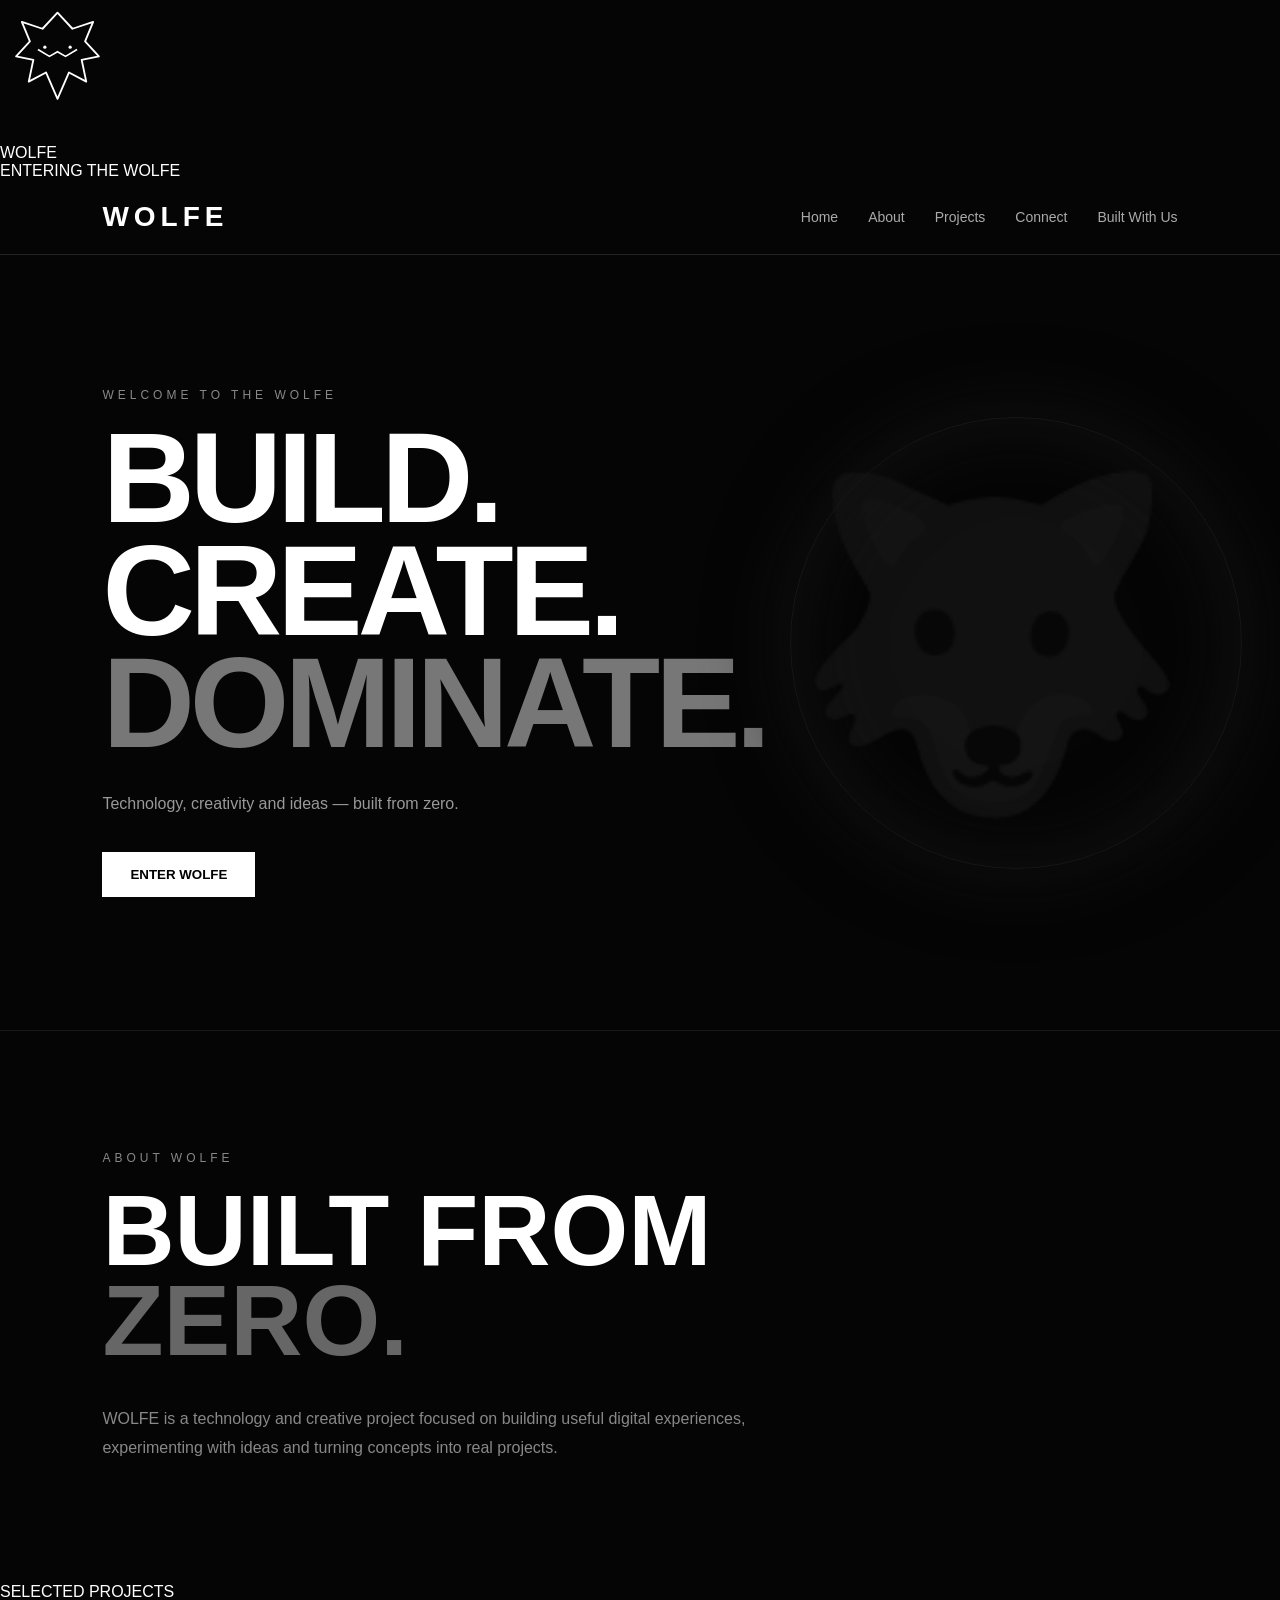
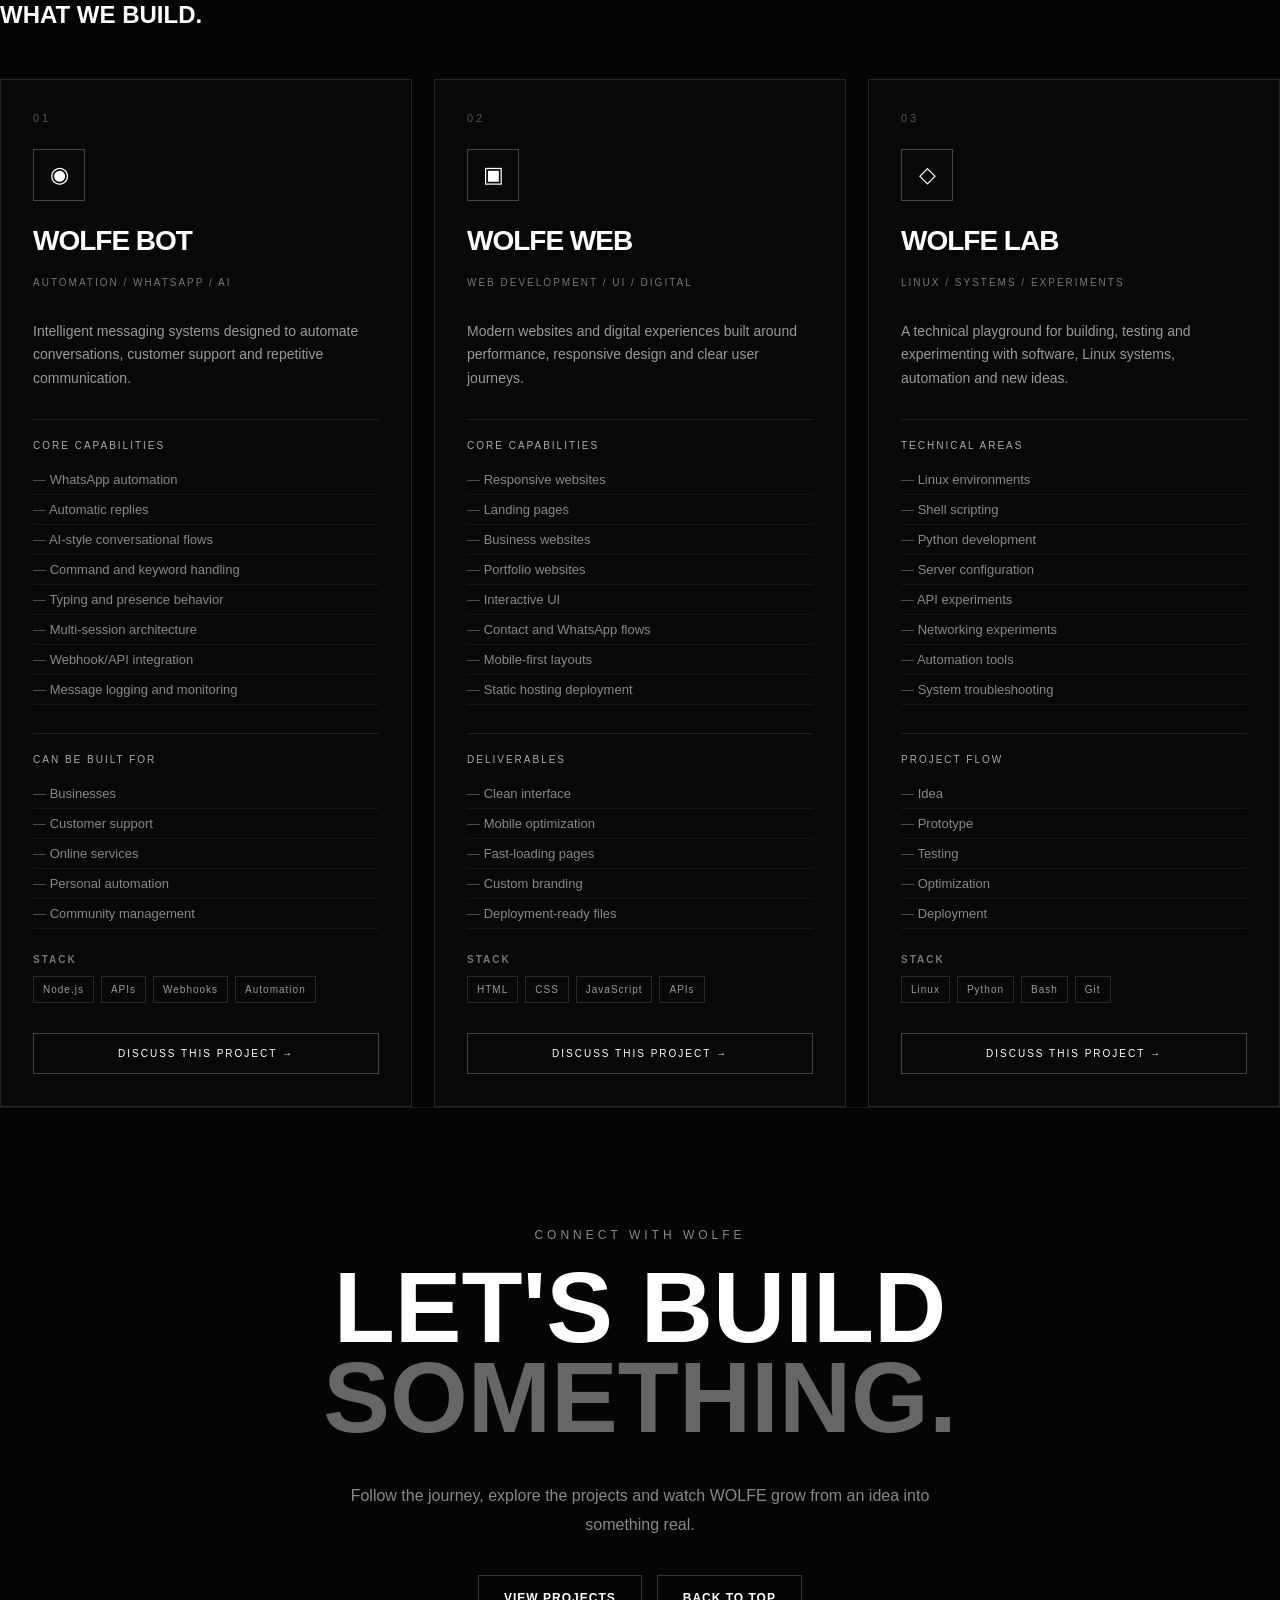
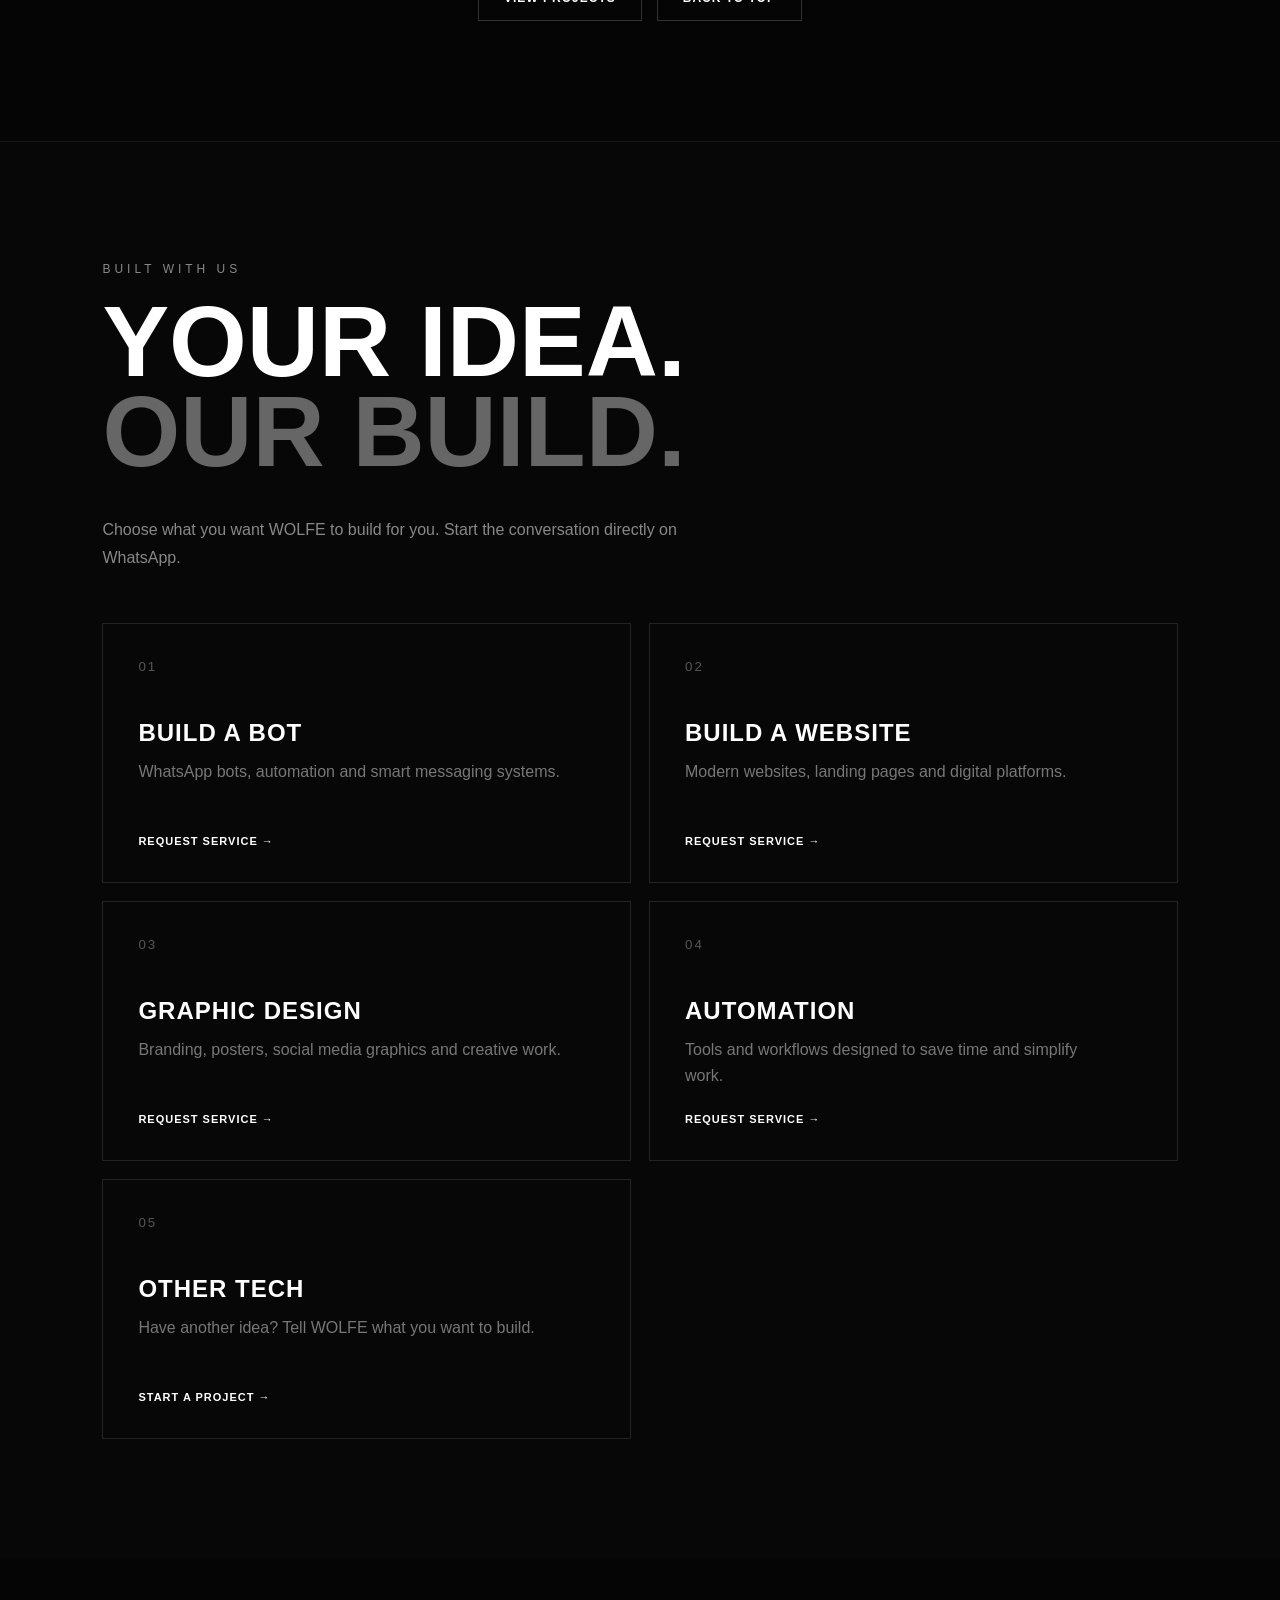
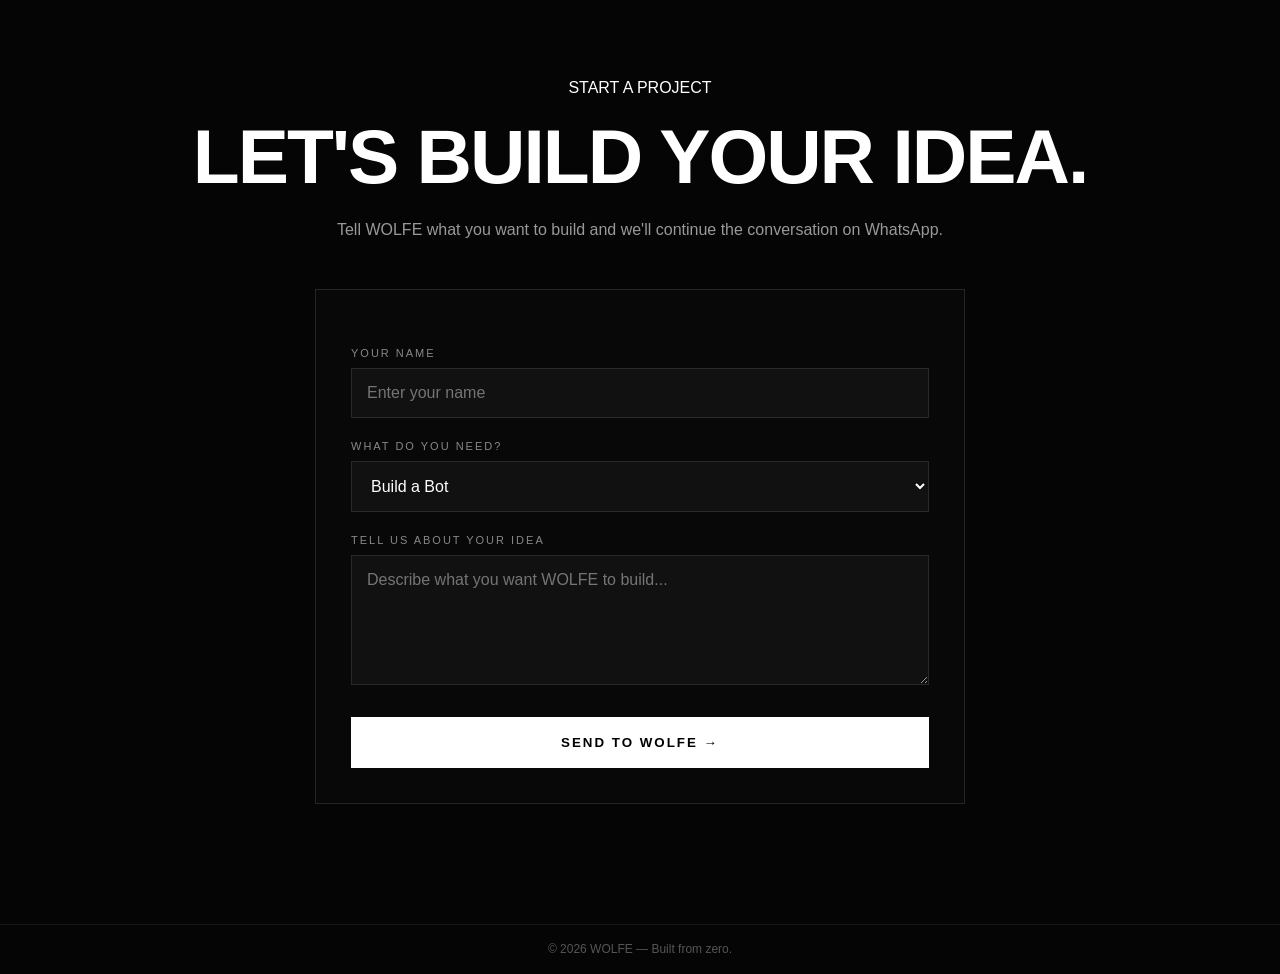
==== index.html @ 65564c87 "Launch WOLFE" ====
<!DOCTYPE html>
<html lang="en">
<head>
    <meta charset="UTF-8">
    <meta name="viewport" content="width=device-width, initial-scale=1.0">
    <title>WOLFE</title>
    <link rel="stylesheet" href="style.css">
</head>

<body>

    <div id="intro">
        <div class="loader-ring"></div>
        <img class="intro-wolf" src="assets/wolfe-logo.svg" alt="WOLFE logo"><div class="intro-logo">WOLFE</div>
        <div class="intro-line"></div>
        <p>ENTERING THE WOLFE</p>
    </div>

    <div id="site">

        <header>
            <div class="logo">WOLFE</div>

            <nav>
                <a href="#home">Home</a>
                <a href="#about">About</a>
                <a href="#projects">Projects</a>
            <a href="#connect">Connect</a>
            <a href="#built">Built With Us</a>
            </nav>
        </header>

        <main id="home">
            <section class="hero">

                <p class="tag">WELCOME TO THE WOLFE</p>

                <h1>
                    BUILD.<br>
                    CREATE.<br>
                    <span>DOMINATE.</span>
                </h1>

                <p class="description">
                    Technology, creativity and ideas — built from zero.
                </p>

                <button onclick="showMessage()">
                    ENTER WOLFE
                </button>

            </section>
        </main>

        <section id="about" class="section">
            <p class="tag">ABOUT WOLFE</p>
            <h2>BUILT FROM<br><span>ZERO.</span></h2>
            <p>
                WOLFE is a technology and creative project focused on
                building useful digital experiences, experimenting with
                ideas and turning concepts into real projects.
            </p>
        </section>

        <section id="projects" class="projects-section">
  <div class="section-label">SELECTED PROJECTS</div>
  <h2>WHAT WE BUILD.</h2>

  <div class="project-grid">

    <article class="project-card serious-project">
      <div class="project-number">01</div>
      <div class="project-icon">◉</div>
      <h3>WOLFE BOT</h3>
      <p class="project-type">AUTOMATION / WHATSAPP / AI</p>
      <p>
        Intelligent messaging systems designed to automate conversations,
        customer support and repetitive communication.
      </p>

      <div class="project-block">
        <span>CORE CAPABILITIES</span>
        <ul>
          <li>WhatsApp automation</li>
          <li>Automatic replies</li>
          <li>AI-style conversational flows</li>
          <li>Command and keyword handling</li>
          <li>Typing and presence behavior</li>
          <li>Multi-session architecture</li>
          <li>Webhook/API integration</li>
          <li>Message logging and monitoring</li>
        </ul>
      </div>

      <div class="project-block">
        <span>CAN BE BUILT FOR</span>
        <ul>
          <li>Businesses</li>
          <li>Customer support</li>
          <li>Online services</li>
          <li>Personal automation</li>
          <li>Community management</li>
        </ul>
      </div>

      <div class="project-stack">
        <b>STACK</b>
        <span>Node.js</span>
        <span>APIs</span>
        <span>Webhooks</span>
        <span>Automation</span>
      </div>

      <a class="project-cta"
         href="projects/bot.html"
         target="_blank">
        DISCUSS THIS PROJECT →
      </a>
    </article>

    <article class="project-card serious-project">
      <div class="project-number">02</div>
      <div class="project-icon">▣</div>
      <h3>WOLFE WEB</h3>
      <p class="project-type">WEB DEVELOPMENT / UI / DIGITAL</p>
      <p>
        Modern websites and digital experiences built around performance,
        responsive design and clear user journeys.
      </p>

      <div class="project-block">
        <span>CORE CAPABILITIES</span>
        <ul>
          <li>Responsive websites</li>
          <li>Landing pages</li>
          <li>Business websites</li>
          <li>Portfolio websites</li>
          <li>Interactive UI</li>
          <li>Contact and WhatsApp flows</li>
          <li>Mobile-first layouts</li>
          <li>Static hosting deployment</li>
        </ul>
      </div>

      <div class="project-block">
        <span>DELIVERABLES</span>
        <ul>
          <li>Clean interface</li>
          <li>Mobile optimization</li>
          <li>Fast-loading pages</li>
          <li>Custom branding</li>
          <li>Deployment-ready files</li>
        </ul>
      </div>

      <div class="project-stack">
        <b>STACK</b>
        <span>HTML</span>
        <span>CSS</span>
        <span>JavaScript</span>
        <span>APIs</span>
      </div>

      <a class="project-cta"
         href="projects/web.html"
         target="_blank">
        DISCUSS THIS PROJECT →
      </a>
    </article>

    <article class="project-card serious-project">
      <div class="project-number">03</div>
      <div class="project-icon">◇</div>
      <h3>WOLFE LAB</h3>
      <p class="project-type">LINUX / SYSTEMS / EXPERIMENTS</p>
      <p>
        A technical playground for building, testing and experimenting
        with software, Linux systems, automation and new ideas.
      </p>

      <div class="project-block">
        <span>TECHNICAL AREAS</span>
        <ul>
          <li>Linux environments</li>
          <li>Shell scripting</li>
          <li>Python development</li>
          <li>Server configuration</li>
          <li>API experiments</li>
          <li>Networking experiments</li>
          <li>Automation tools</li>
          <li>System troubleshooting</li>
        </ul>
      </div>

      <div class="project-block">
        <span>PROJECT FLOW</span>
        <ul>
          <li>Idea</li>
          <li>Prototype</li>
          <li>Testing</li>
          <li>Optimization</li>
          <li>Deployment</li>
        </ul>
      </div>

      <div class="project-stack">
        <b>STACK</b>
        <span>Linux</span>
        <span>Python</span>
        <span>Bash</span>
        <span>Git</span>
      </div>

      <a class="project-cta"
         href="projects/lab.html"
         target="_blank">
        DISCUSS THIS PROJECT →
      </a>
    </article>

  </div>
</section>

<section id="connect" class="section connect">
            <p class="tag">CONNECT WITH WOLFE</p>
            <h2>LET'S BUILD<br><span>SOMETHING.</span></h2>

            <p>
                Follow the journey, explore the projects and watch WOLFE grow
                from an idea into something real.
            </p>

            <div class="connect-buttons">
                <a href="#projects" class="connect-btn">VIEW PROJECTS</a>
                <a href="#home" class="connect-btn">BACK TO TOP</a>
            </div>
        </section>

        <section id="built" class="section built">
            <p class="tag">BUILT WITH US</p>

            <h2>YOUR IDEA.<br><span>OUR BUILD.</span></h2>

            <p>
                Choose what you want WOLFE to build for you.
                Start the conversation directly on WhatsApp.
            </p>

            <div class="service-grid">

                <div class="service-card">
                    <small>01</small>
                    <h3>BUILD A BOT</h3>
                    <p>WhatsApp bots, automation and smart messaging systems.</p>
                    <a href="https://wa.me/255658178812?text=Hello%20WOLFE%2C%20I%27d%20like%20to%20build%20a%20bot." target="_blank">
                        REQUEST SERVICE →
                    </a>
                </div>

                <div class="service-card">
                    <small>02</small>
                    <h3>BUILD A WEBSITE</h3>
                    <p>Modern websites, landing pages and digital platforms.</p>
                    <a href="https://wa.me/255658178812?text=Hello%20WOLFE%2C%20I%27d%20like%20to%20build%20a%20website." target="_blank">
                        REQUEST SERVICE →
                    </a>
                </div>

                <div class="service-card">
                    <small>03</small>
                    <h3>GRAPHIC DESIGN</h3>
                    <p>Branding, posters, social media graphics and creative work.</p>
                    <a href="https://wa.me/255658178812?text=Hello%20WOLFE%2C%20I%27d%20like%20graphic%20design%20services." target="_blank">
                        REQUEST SERVICE →
                    </a>
                </div>

                <div class="service-card">
                    <small>04</small>
                    <h3>AUTOMATION</h3>
                    <p>Tools and workflows designed to save time and simplify work.</p>
                    <a href="https://wa.me/255658178812?text=Hello%20WOLFE%2C%20I%27d%20like%20to%20discuss%20automation." target="_blank">
                        REQUEST SERVICE →
                    </a>
                </div>

                <div class="service-card">
                    <small>05</small>
                    <h3>OTHER TECH</h3>
                    <p>Have another idea? Tell WOLFE what you want to build.</p>
                    <a href="https://wa.me/255658178812?text=Hello%20WOLFE%2C%20I%20have%20a%20tech%20project%20idea." target="_blank">
                        START A PROJECT →
                    </a>
                </div>

            </div>
        </section>

        
<section class="request-section" id="request">
  <div class="section-label">START A PROJECT</div>
  <h2>LET'S BUILD YOUR IDEA.</h2>
  <p class="request-intro">
    Tell WOLFE what you want to build and we'll continue the conversation on WhatsApp.
  </p>

  <div class="request-box">
    <label for="client-name">YOUR NAME</label>
    <input id="client-name" type="text" placeholder="Enter your name">

    <label for="client-service">WHAT DO YOU NEED?</label>
    <select id="client-service">
      <option value="Bot">Build a Bot</option>
      <option value="Website">Build a Website</option>
      <option value="Graphic Design">Graphic Design</option>
      <option value="Automation">Automation</option>
      <option value="Other Tech">Other Tech</option>
    </select>

    <label for="client-project">TELL US ABOUT YOUR IDEA</label>
    <textarea id="client-project" rows="5"
      placeholder="Describe what you want WOLFE to build..."></textarea>

    <button type="button" class="request-button" onclick="sendWolfeRequest()">
      SEND TO WOLFE →
    </button>
  </div>
</section>

<footer>
            <p>© 2026 WOLFE — Built from zero.</p>
        </footer>

    </div>

    <script src="script.js"></script>
</body>
</html>
---- style.css ----
* {
    margin: 0;
    padding: 0;
    box-sizing: border-box;
}

html {
    scroll-behavior: smooth;
}

body {
    min-height: 100vh;
    font-family: Arial, Helvetica, sans-serif;
    background: #050505;
    color: white;
}

header {
    height: 75px;
    padding: 0 8%;
    display: flex;
    align-items: center;
    justify-content: space-between;
    border-bottom: 1px solid #222;
}

.logo {
    font-size: 28px;
    font-weight: 900;
    letter-spacing: 5px;
}

nav {
    display: flex;
    gap: 30px;
}

nav a {
    color: #aaa;
    text-decoration: none;
    font-size: 14px;
    transition: 0.3s;
}

nav a:hover {
    color: white;
}

.hero {
    min-height: calc(100vh - 125px);
    display: flex;
    flex-direction: column;
    justify-content: center;
    padding: 60px 8%;
}

.tag {
    color: #888;
    letter-spacing: 4px;
    font-size: 12px;
    margin-bottom: 20px;
}

h1 {
    font-size: clamp(55px, 10vw, 130px);
    line-height: 0.88;
    letter-spacing: -5px;
}

h1 span {
    color: #777;
}

.description {
    max-width: 450px;
    color: #999;
    margin-top: 30px;
    line-height: 1.7;
}

button {
    width: fit-content;
    margin-top: 35px;
    padding: 15px 28px;
    background: white;
    color: black;
    border: none;
    font-weight: bold;
    cursor: pointer;
    transition: 0.3s;
}

button:hover {
    transform: translateY(-3px);
    background: #ccc;
}

footer {
    height: 50px;
    display: flex;
    align-items: center;
    justify-content: center;
    color: #555;
    font-size: 12px;
    border-top: 1px solid #161616;
}

.section {
    padding: 120px 8%;
    border-top: 1px solid #181818;
}

.section h2 {
    font-size: clamp(45px, 8vw, 100px);
    line-height: .9;
    margin-bottom: 40px;
}

.section h2 span {
    color: #666;
}

.section > p:not(.tag) {
    max-width: 650px;
    color: #888;
    line-height: 1.8;
}

.project-grid {
    display: grid;
    grid-template-columns: repeat(3, 1fr);
    gap: 20px;
    margin-top: 50px;
}

.project-card {
    min-height: 230px;
    padding: 30px;
    border: 1px solid #222;
    transition: .4s;
}

.project-card:hover {
    transform: translateY(-8px);
    border-color: #666;
}

.project-card small {
    color: #555;
}

.project-card h3 {
    margin-top: 70px;
    font-size: 24px;
    letter-spacing: 2px;
}

.project-card p {
    color: #777;
    margin-top: 12px;
}

@media (max-width: 700px) {
    header {
        padding: 0 5%;
    }

    nav {
        gap: 12px;
    }

    nav a {
        font-size: 11px;
    }

    .hero,
    .section {
        padding-left: 5%;
        padding-right: 5%;
    }

    .project-grid {
        grid-template-columns: 1fr;
    }
}

/* WOLFE VISUAL */
.hero {
    position: relative;
    overflow: hidden;
}

.hero::before {
    content: "🐺";
    position: absolute;
    right: 7%;
    top: 50%;
    transform: translateY(-50%);
    font-size: clamp(120px, 25vw, 320px);
    opacity: 0.07;
    filter: grayscale(1);
    animation: wolfPulse 4s ease-in-out infinite;
    pointer-events: none;
}

.hero::after {
    content: "";
    position: absolute;
    width: 450px;
    height: 450px;
    right: 3%;
    top: 50%;
    transform: translateY(-50%);
    border: 1px solid #171717;
    border-radius: 50%;
    box-shadow:
        0 0 80px #111,
        inset 0 0 80px #111;
    animation: wolfRing 8s linear infinite;
    pointer-events: none;
}

@keyframes wolfPulse {
    0%, 100% {
        transform: translateY(-50%) scale(1);
        opacity: 0.05;
    }

    50% {
        transform: translateY(-50%) scale(1.08);
        opacity: 0.11;
    }
}

@keyframes wolfRing {
    from {
        transform: translateY(-50%) rotate(0deg);
    }

    to {
        transform: translateY(-50%) rotate(360deg);
    }
}

@media (max-width: 700px) {
    .hero::before {
        right: -20px;
        top: 35%;
        font-size: 150px;
    }

    .hero::after {
        width: 230px;
        height: 230px;
        right: -40px;
        top: 35%;
    }
}

.intro-wolf {
    width: 115px;
    height: 115px;
    object-fit: contain;
    margin-bottom: 25px;
    opacity: 0;
    animation: wolfReveal 1.5s ease 0.3s forwards;
}

@keyframes wolfReveal {
    from {
        opacity: 0;
        transform: scale(0.5) rotate(-15deg);
    }

    to {
        opacity: 1;
        transform: scale(1) rotate(0deg);
    }
}

.intro-logo {
    position: relative;
    z-index: 2;
}

.connect {
    text-align: center;
}

.connect > p:not(.tag) {
    margin-left: auto;
    margin-right: auto;
}

.connect-buttons {
    display: flex;
    justify-content: center;
    gap: 15px;
    margin-top: 35px;
    flex-wrap: wrap;
}

.connect-btn {
    display: inline-block;
    padding: 15px 25px;
    border: 1px solid #333;
    color: white;
    text-decoration: none;
    font-size: 12px;
    font-weight: bold;
    letter-spacing: 1px;
    transition: .3s;
}

.connect-btn:hover {
    background: white;
    color: black;
    border-color: white;
    transform: translateY(-3px);
}

.built {
    background: #070707;
}

.service-grid {
    display: grid;
    grid-template-columns: repeat(2, 1fr);
    gap: 18px;
    margin-top: 50px;
}

.service-card {
    padding: 35px;
    min-height: 260px;
    border: 1px solid #222;
    display: flex;
    flex-direction: column;
    transition: .4s;
}

.service-card:hover {
    transform: translateY(-7px);
    border-color: #666;
}

.service-card small {
    color: #555;
    letter-spacing: 2px;
}

.service-card h3 {
    margin-top: 45px;
    font-size: 24px;
    letter-spacing: 1px;
}

.service-card p {
    color: #777;
    line-height: 1.6;
    margin-top: 12px;
    max-width: 430px;
}

.service-card a {
    margin-top: auto;
    padding-top: 25px;
    color: white;
    text-decoration: none;
    font-size: 11px;
    font-weight: bold;
    letter-spacing: 1px;
}

.service-card a:hover {
    color: #aaa;
}

@media (max-width: 700px) {
    .service-grid {
        grid-template-columns: 1fr;
    }

    .service-card {
        min-height: 230px;
    }
}

/* WOLFE CLIENT REQUEST */
.request-section {
  padding: 120px 8%;
  text-align: center;
}

.request-section h2 {
  font-size: clamp(2rem, 6vw, 5rem);
  margin: 15px 0;
  letter-spacing: -2px;
}

.request-intro {
  max-width: 650px;
  margin: 0 auto 45px;
  color: #999;
  line-height: 1.7;
}

.request-box {
  max-width: 650px;
  margin: auto;
  padding: 35px;
  border: 1px solid #252525;
  background: #080808;
  text-align: left;
}

.request-box label {
  display: block;
  margin: 22px 0 9px;
  font-size: 11px;
  letter-spacing: 2px;
  color: #888;
}

.request-box input,
.request-box select,
.request-box textarea {
  width: 100%;
  box-sizing: border-box;
  padding: 15px;
  background: #111;
  border: 1px solid #292929;
  color: white;
  font: inherit;
  outline: none;
}

.request-box input:focus,
.request-box select:focus,
.request-box textarea:focus {
  border-color: #777;
}

.request-box textarea {
  resize: vertical;
  min-height: 130px;
}

.request-button {
  width: 100%;
  margin-top: 28px;
  padding: 17px;
  border: 1px solid white;
  background: white;
  color: black;
  font-weight: bold;
  letter-spacing: 2px;
  cursor: pointer;
  transition: .25s ease;
}

.request-button:hover {
  background: transparent;
  color: white;
  transform: translateY(-2px);
}

@media (max-width: 600px) {
  .request-section {
    padding: 80px 6%;
  }

  .request-box {
    padding: 22px;
  }
}


/* WOLFE PREMIUM MOTION */
html {
  scroll-behavior: smooth;
}

section {
  animation: sectionReveal linear both;
  animation-timeline: view();
  animation-range: entry 0% cover 30%;
}

@keyframes sectionReveal {
  from {
    opacity: 0;
    transform: translateY(35px);
  }
  to {
    opacity: 1;
    transform: translateY(0);
  }
}

.project-card,
.service-card {
  transition:
    transform .35s ease,
    border-color .35s ease,
    background .35s ease,
    box-shadow .35s ease;
}

.project-card:hover,
.service-card:hover {
  transform: translateY(-8px);
  border-color: #777;
  background: #101010;
  box-shadow: 0 15px 45px rgba(255,255,255,.06);
}

.service-card {
  position: relative;
  overflow: hidden;
}

.service-card::before {
  content: "";
  position: absolute;
  top: 0;
  left: -100%;
  width: 100%;
  height: 1px;
  background: white;
  transition: left .5s ease;
}

.service-card:hover::before {
  left: 100%;
}

.request-box {
  transition: transform .35s ease, border-color .35s ease;
}

.request-box:hover {
  transform: translateY(-4px);
  border-color: #444;
}

.request-button {
  position: relative;
  overflow: hidden;
}

.request-button::after {
  content: "";
  position: absolute;
  top: 0;
  left: -120%;
  width: 70%;
  height: 100%;
  background: rgba(255,255,255,.25);
  transform: skewX(-25deg);
  transition: left .6s ease;
}

.request-button:hover::after {
  left: 140%;
}

@media (prefers-reduced-motion: reduce) {
  html {
    scroll-behavior: auto;
  }

  section {
    animation: none;
  }

  .project-card,
  .service-card,
  .request-box {
    transition: none;
  }
}


/* WOLFE SERIOUS PROJECT SHOWCASE */

.project-grid {
  display: grid;
  grid-template-columns: repeat(3, 1fr);
  gap: 22px;
  margin-top: 50px;
}

.serious-project {
  position: relative;
  padding: 32px;
  border: 1px solid #242424;
  background: #080808;
  overflow: hidden;
  display: flex;
  flex-direction: column;
}

.project-number {
  font-size: 11px;
  letter-spacing: 3px;
  color: #555;
  margin-bottom: 25px;
}

.project-icon {
  width: 52px;
  height: 52px;
  border: 1px solid #444;
  display: flex;
  align-items: center;
  justify-content: center;
  font-size: 22px;
  margin-bottom: 24px;
}

.serious-project h3 {
  font-size: 28px;
  margin: 0 0 8px;
  letter-spacing: -1px;
}

.project-type {
  font-size: 10px;
  letter-spacing: 2px;
  color: #777;
  margin-bottom: 20px;
}

.serious-project > p:not(.project-type) {
  color: #999;
  line-height: 1.7;
  font-size: 14px;
}

.project-block {
  margin-top: 28px;
  padding-top: 20px;
  border-top: 1px solid #202020;
}

.project-block > span {
  display: block;
  font-size: 10px;
  letter-spacing: 2px;
  color: #aaa;
  margin-bottom: 14px;
}

.project-block ul {
  padding: 0;
  margin: 0;
  list-style: none;
}

.project-block li {
  color: #888;
  font-size: 13px;
  padding: 7px 0;
  border-bottom: 1px solid #151515;
}

.project-block li::before {
  content: "— ";
  color: #555;
}

.project-stack {
  display: flex;
  flex-wrap: wrap;
  gap: 7px;
  margin-top: 25px;
}

.project-stack b {
  width: 100%;
  font-size: 10px;
  letter-spacing: 2px;
  color: #777;
  margin-bottom: 4px;
}

.project-stack span {
  font-size: 10px;
  letter-spacing: 1px;
  padding: 7px 9px;
  border: 1px solid #292929;
  color: #999;
}

.project-cta {
  display: block;
  margin-top: 30px;
  padding: 14px;
  border: 1px solid #444;
  color: white;
  text-decoration: none;
  text-align: center;
  font-size: 10px;
  letter-spacing: 2px;
  transition: .25s ease;
}

.project-cta:hover {
  background: white;
  color: black;
  border-color: white;
}

.serious-project:hover {
  border-color: #555;
  transform: translateY(-7px);
}

@media (max-width: 950px) {
  .project-grid {
    grid-template-columns: 1fr;
  }
}


/* WOLFE CASE STUDIES */

.project-header {
  max-width: 1200px;
  margin: auto;
  padding: 28px 6%;
  display: flex;
  justify-content: space-between;
  align-items: center;
  border-bottom: 1px solid #191919;
  font-size: 10px;
  letter-spacing: 2px;
  color: #666;
}

.back-link {
  color: white;
  text-decoration: none;
  letter-spacing: 2px;
}

.case-study {
  max-width: 1100px;
  margin: auto;
  padding: 100px 6%;
}

.case-label {
  font-size: 10px;
  letter-spacing: 3px;
  color: #777;
}

.case-study h1 {
  font-size: clamp(4rem, 12vw, 9rem);
  line-height: .9;
  letter-spacing: -6px;
  margin: 25px 0;
}

.case-lead {
  max-width: 720px;
  color: #999;
  font-size: 20px;
  line-height: 1.7;
}

.case-status {
  margin: 60px 0 100px;
  padding: 20px 0;
  border-top: 1px solid #222;
  border-bottom: 1px solid #222;
  display: flex;
  justify-content: space-between;
  font-size: 10px;
  letter-spacing: 2px;
}

.case-status strong {
  color: #aaa;
}

.case-section {
  margin-bottom: 110px;
}

.case-section h2 {
  font-size: clamp(2rem, 6vw, 5rem);
  letter-spacing: -3px;
  margin: 20px 0;
}

.case-section > p {
  max-width: 760px;
  color: #999;
  line-height: 1.8;
  font-size: 16px;
}

.feature-grid {
  margin-top: 35px;
  display: grid;
  grid-template-columns: repeat(2, 1fr);
  border-top: 1px solid #222;
}

.feature-grid div {
  padding: 22px 10px;
  border-bottom: 1px solid #222;
  color: #aaa;
  font-size: 14px;
}

.flow {
  display: grid;
  grid-template-columns: repeat(4, 1fr);
  margin-top: 35px;
  border: 1px solid #222;
}

.flow div {
  min-height: 130px;
  padding: 22px;
  border-right: 1px solid #222;
  display: flex;
  flex-direction: column;
  justify-content: space-between;
}

.flow div:last-child {
  border-right: 0;
}

.flow b {
  color: #555;
  font-size: 11px;
}

.flow span {
  font-size: 11px;
  letter-spacing: 2px;
  color: #aaa;
}

.stack-large {
  display: flex;
  flex-wrap: wrap;
  gap: 10px;
  margin-top: 30px;
}

.stack-large span {
  border: 1px solid #333;
  padding: 14px 18px;
  color: #aaa;
  font-size: 12px;
  letter-spacing: 1px;
}

.case-cta {
  border-top: 1px solid #222;
  padding-top: 70px;
}

.case-cta h2 {
  font-size: clamp(3rem, 8vw, 7rem);
  letter-spacing: -4px;
  margin: 15px 0 35px;
}

.case-cta a {
  display: inline-block;
  padding: 17px 25px;
  background: white;
  color: black;
  text-decoration: none;
  font-size: 10px;
  font-weight: bold;
  letter-spacing: 2px;
  transition: .25s;
}

.case-cta a:hover {
  background: transparent;
  color: white;
  outline: 1px solid white;
}

@media (max-width: 700px) {
  .case-study {
    padding-top: 70px;
  }

  .case-study h1 {
    letter-spacing: -3px;
  }

  .case-status {
    margin: 45px 0 70px;
  }

  .feature-grid,
  .flow {
    grid-template-columns: 1fr;
  }

  .flow div {
    border-right: 0;
    border-bottom: 1px solid #222;
    min-height: 90px;
  }

  .flow div:last-child {
    border-bottom: 0;
  }

  .case-section {
    margin-bottom: 75px;
  }
}
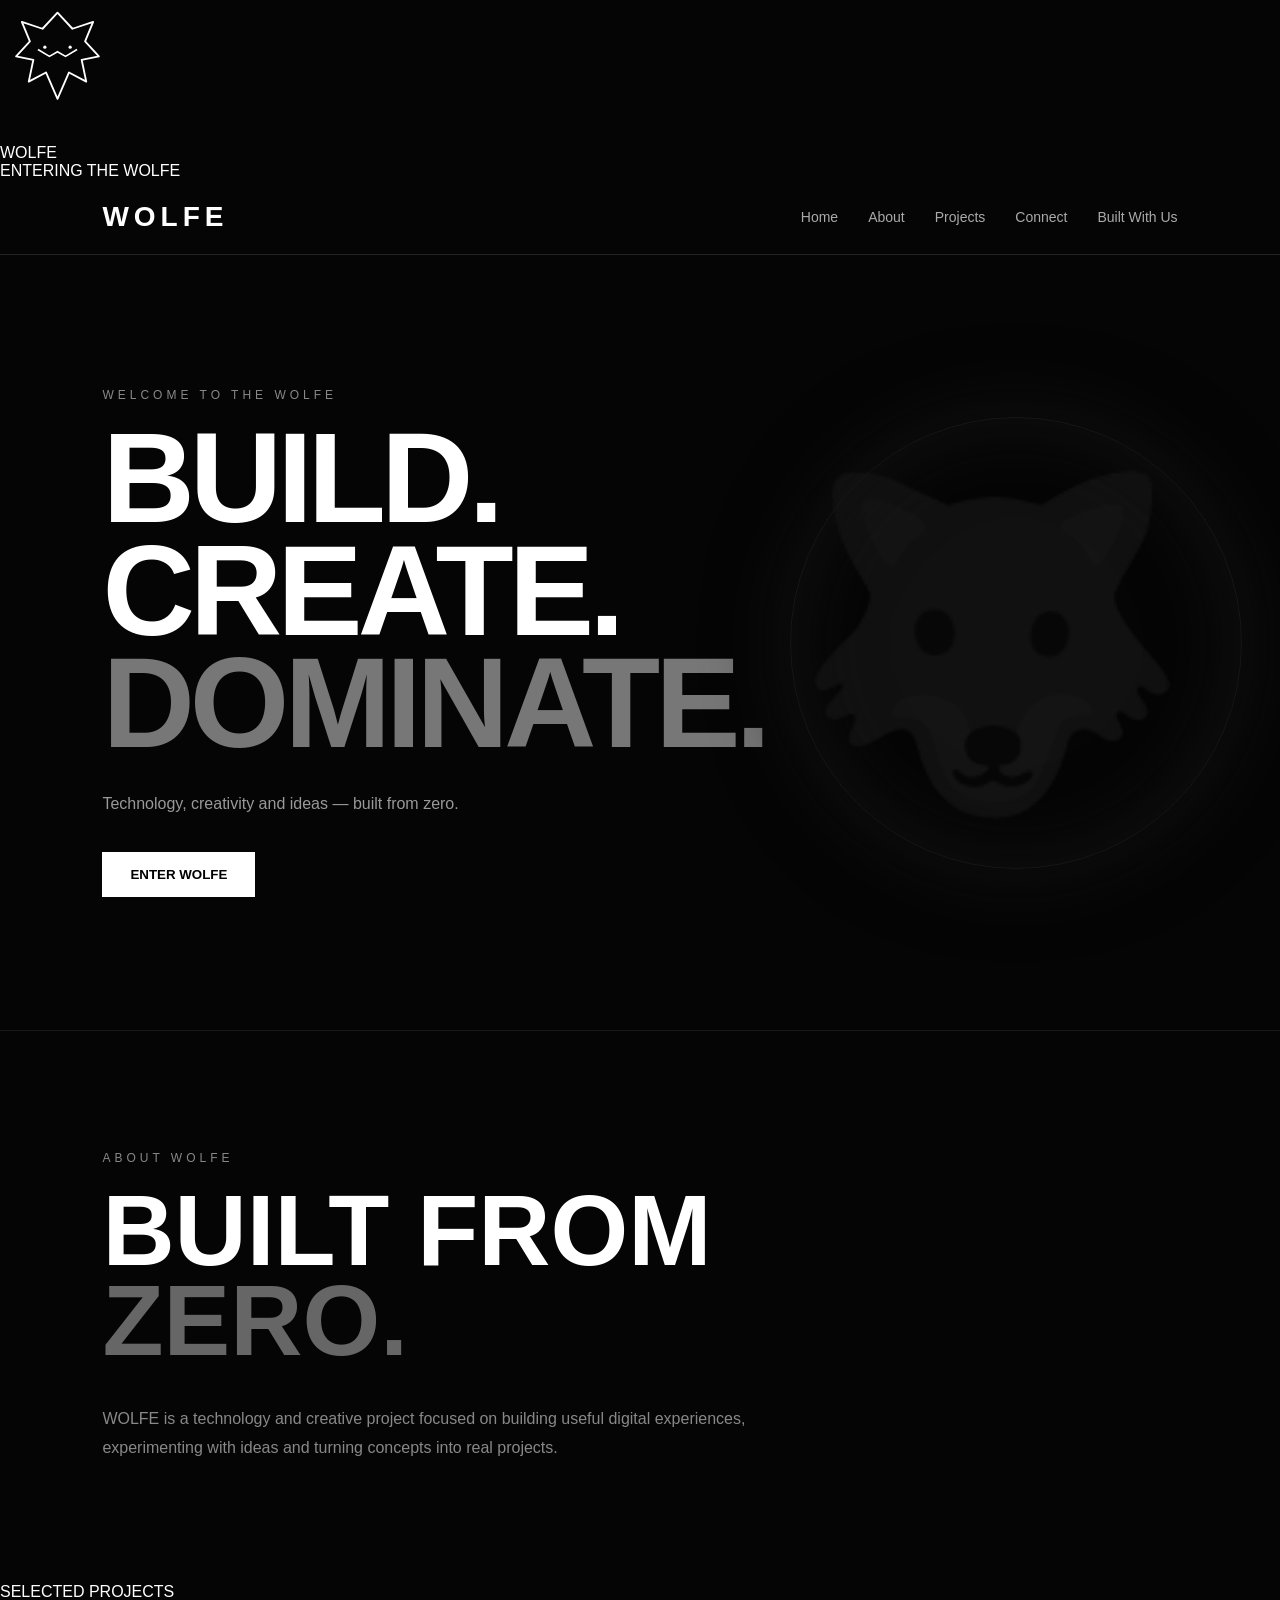
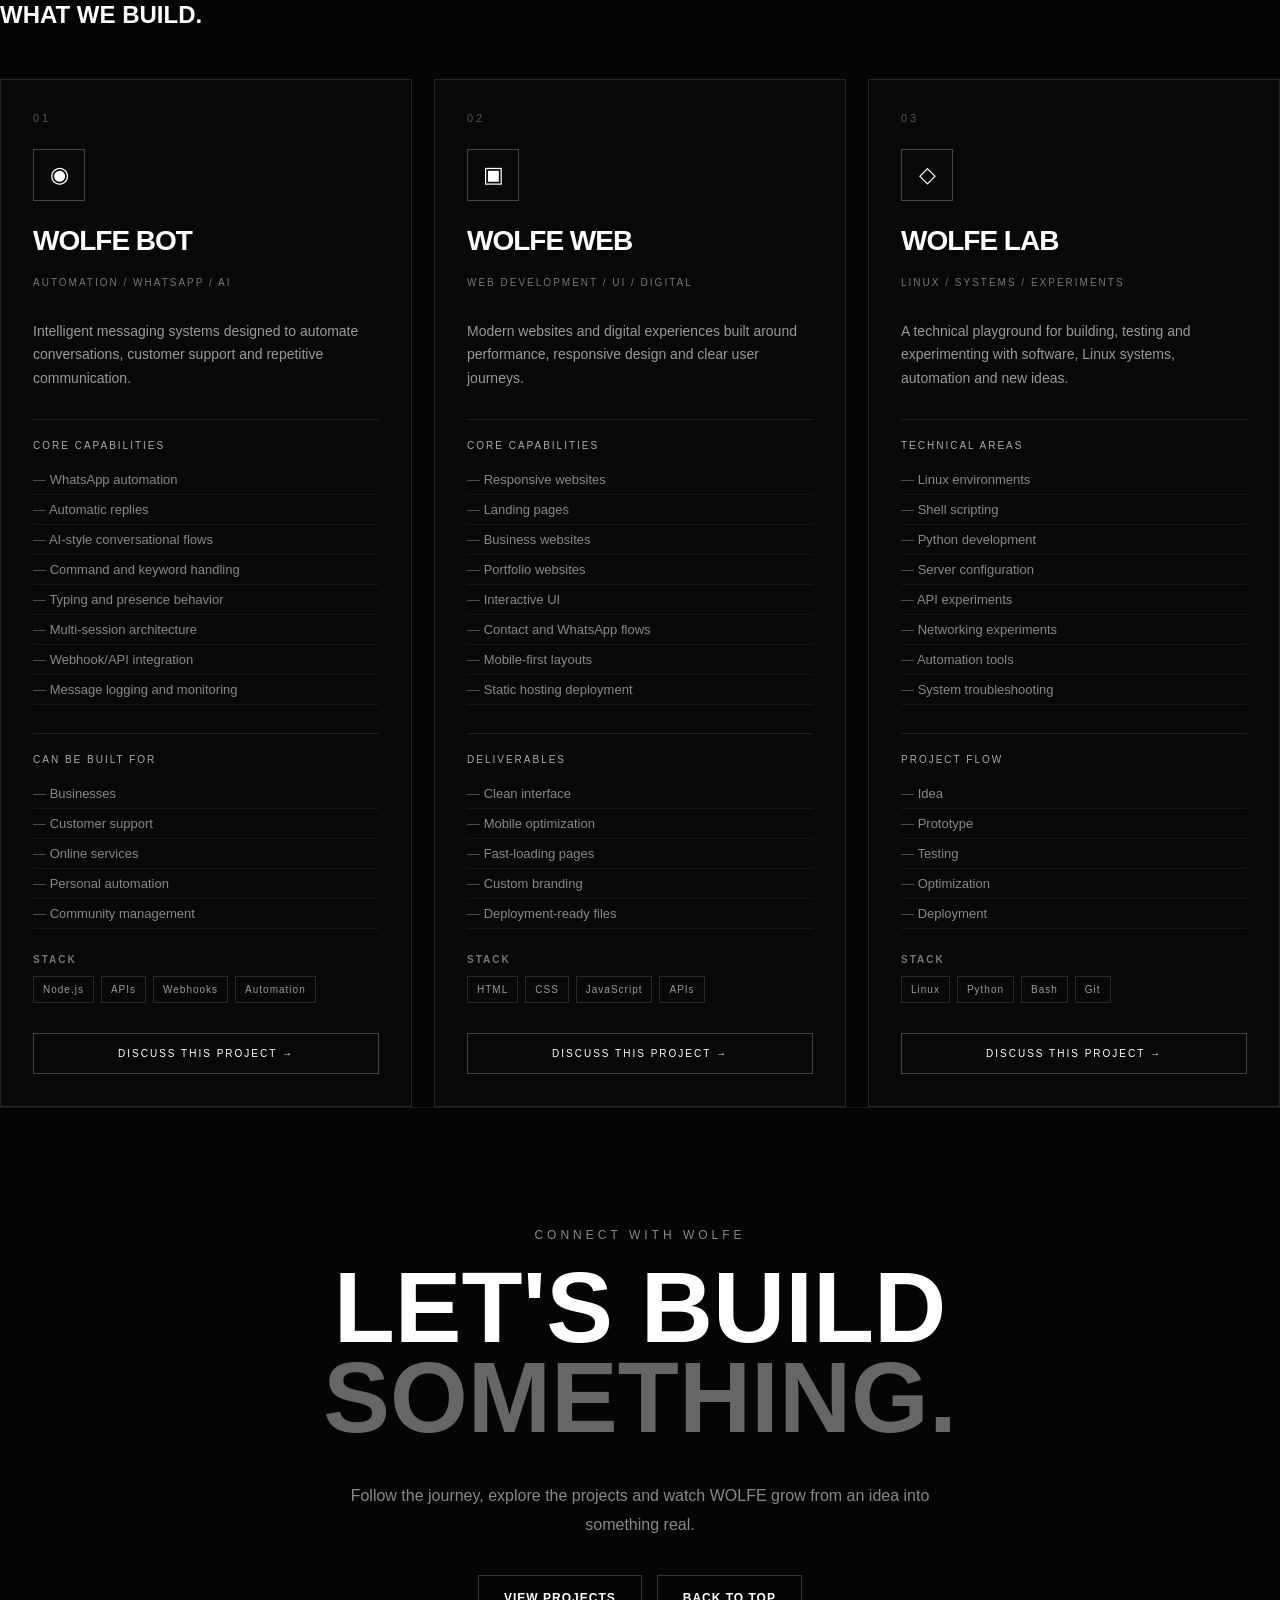
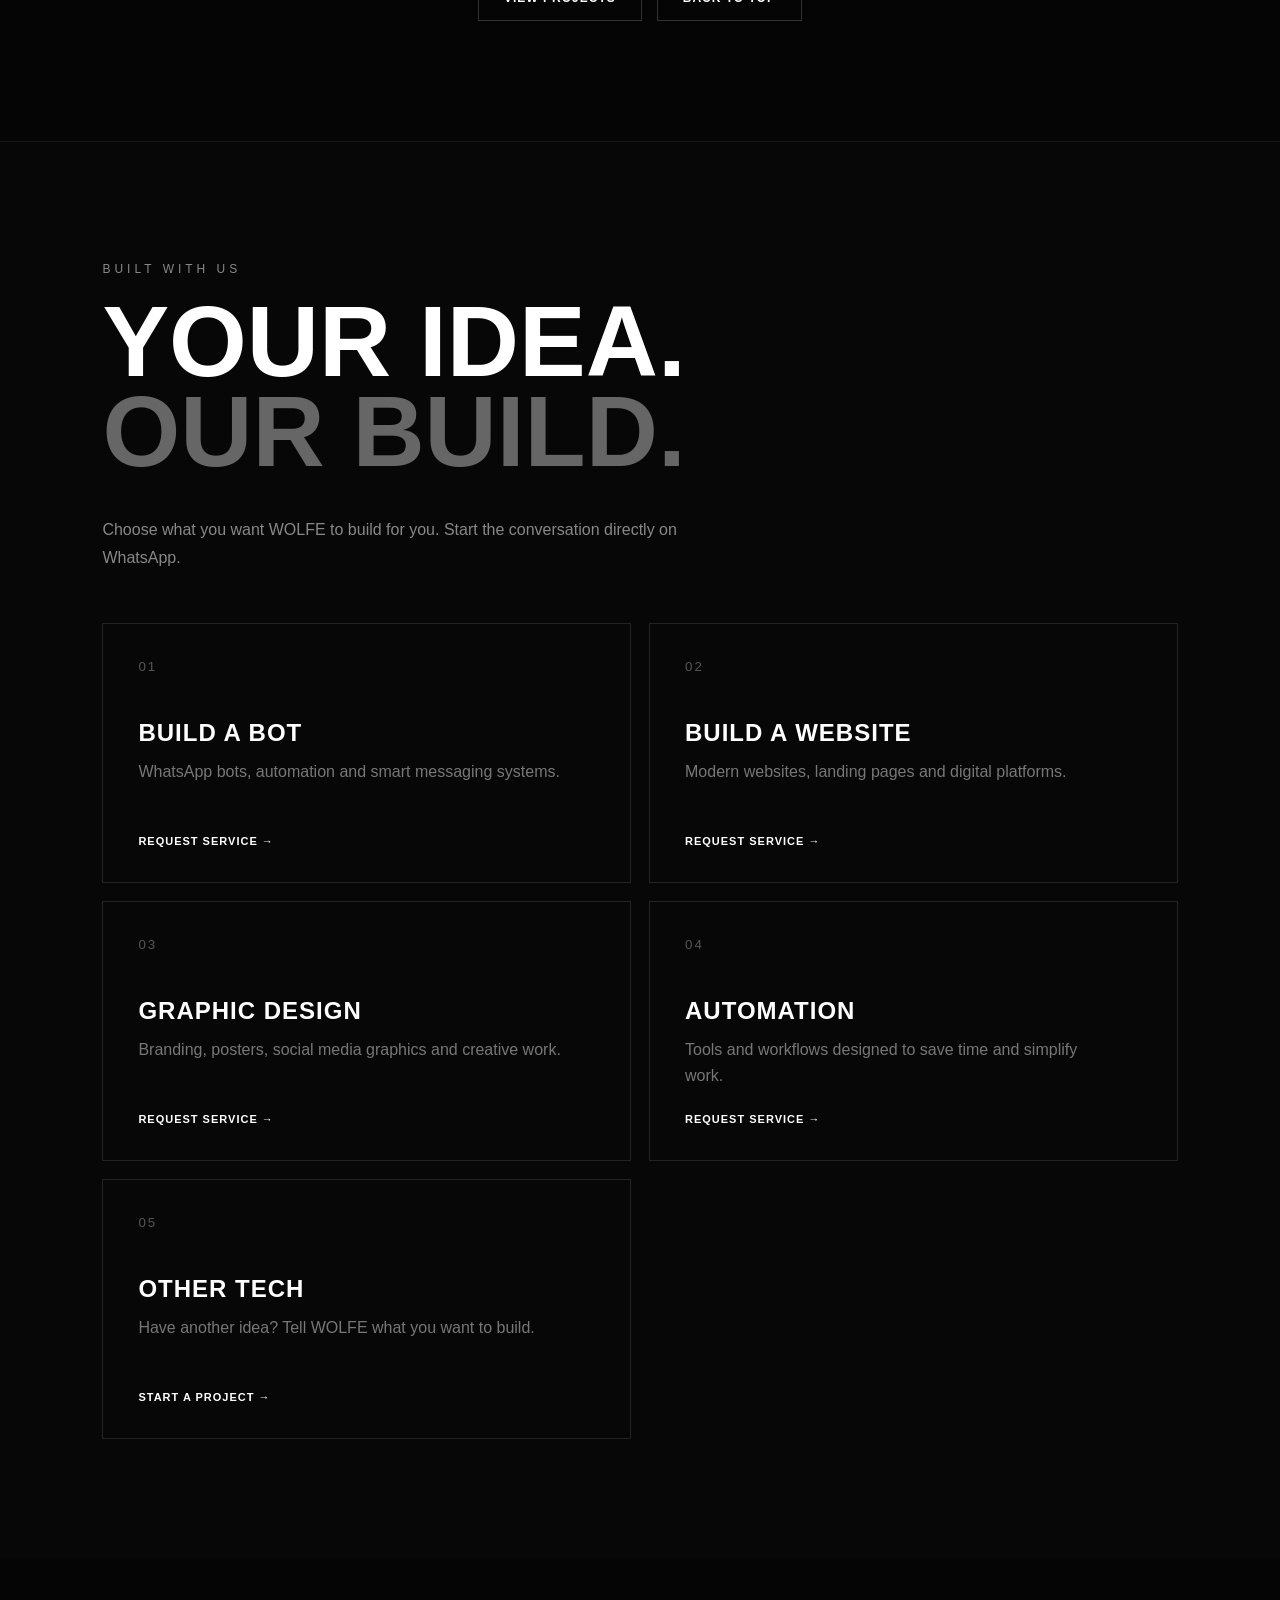
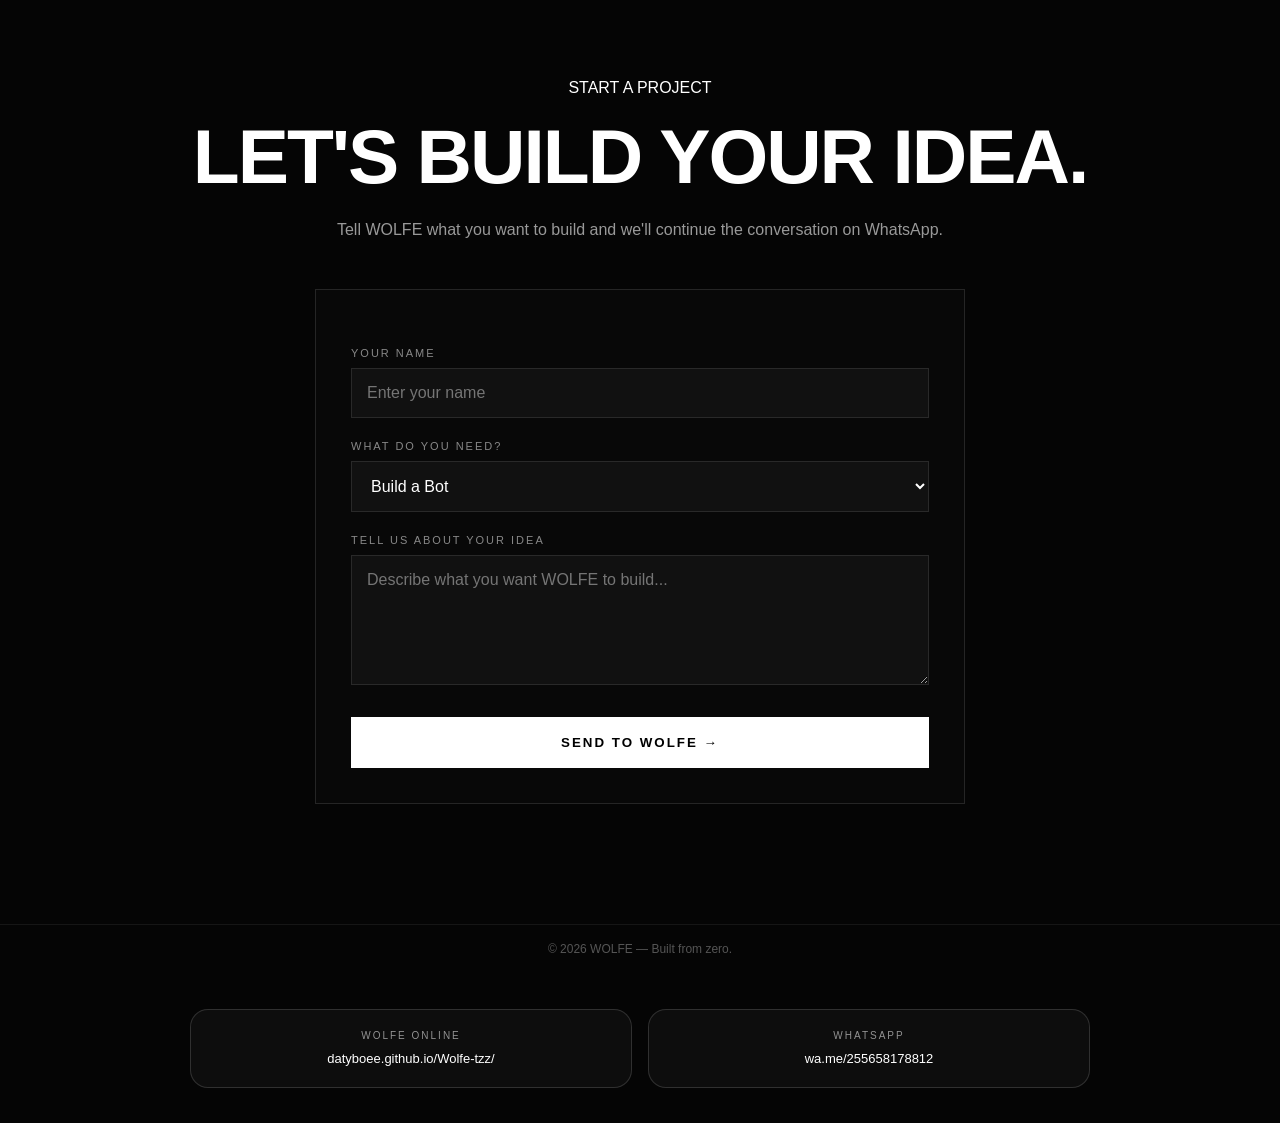
==== commit 39037978: "Show WOLFE and WhatsApp links" ====
--- a/index.html
+++ b/index.html
@@ -334,5 +334,5 @@
     </div>
 
     <script src="script.js"></script>
-</body>
+<div class="wolfe-links"><div><span>WOLFE ONLINE</span><a href="https://datyboee.github.io/Wolfe-tzz/" target="_blank">datyboee.github.io/Wolfe-tzz/</a></div><div><span>WHATSAPP</span><a href="https://wa.me/255658178812" target="_blank">wa.me/255658178812</a></div></div></body>
 </html>
--- a/style.css
+++ b/style.css
@@ -925,3 +925,435 @@
   }
 }
 
+
+
+/* WOLFE VISUAL PREVIEWS */
+
+.visual-preview {
+  margin: 50px 0 70px;
+}
+
+.preview-top {
+  display: flex;
+  justify-content: space-between;
+  margin-bottom: 12px;
+  font-size: 10px;
+  letter-spacing: 2px;
+  color: #777;
+}
+
+.chat-window,
+.browser-window,
+.terminal-window {
+  max-width: 900px;
+  margin: auto;
+  border: 1px solid #292929;
+  background: #050505;
+  box-shadow: 0 25px 70px rgba(0,0,0,.45);
+  overflow: hidden;
+}
+
+.chat-head {
+  display: flex;
+  align-items: center;
+  gap: 12px;
+  padding: 18px;
+  border-bottom: 1px solid #292929;
+  background: #0b0b0b;
+}
+
+.chat-avatar {
+  width: 40px;
+  height: 40px;
+  border: 1px solid #666;
+  border-radius: 50%;
+  display: grid;
+  place-items: center;
+  font-weight: 800;
+}
+
+.chat-head strong,
+.chat-head small {
+  display: block;
+}
+
+.chat-head small {
+  margin-top: 4px;
+  color: #777;
+  font-size: 11px;
+}
+
+.chat-body {
+  min-height: 340px;
+  padding: 28px;
+  display: flex;
+  flex-direction: column;
+  gap: 13px;
+  background: radial-gradient(circle at top,#151515,#050505 60%);
+}
+
+.chat-msg {
+  max-width: 72%;
+  padding: 12px 15px;
+  border: 1px solid #292929;
+  font-size: 13px;
+  line-height: 1.5;
+}
+
+.user-msg {
+  align-self: flex-end;
+  background: #151515;
+}
+
+.bot-msg {
+  align-self: flex-start;
+}
+
+.typing {
+  display: flex;
+  gap: 4px;
+  width: fit-content;
+  padding: 9px 12px;
+  border: 1px solid #292929;
+}
+
+.typing i {
+  width: 4px;
+  height: 4px;
+  border-radius: 50%;
+  background: #aaa;
+  animation: wolfeTyping 1s infinite alternate;
+}
+
+.typing i:nth-child(2){animation-delay:.2s}
+.typing i:nth-child(3){animation-delay:.4s}
+
+@keyframes wolfeTyping {
+  from {opacity:.2;transform:translateY(0)}
+  to {opacity:1;transform:translateY(-2px)}
+}
+
+/* WEB */
+
+.browser-bar,
+.terminal-bar {
+  height: 48px;
+  display: flex;
+  align-items: center;
+  gap: 7px;
+  padding: 0 16px;
+  border-bottom: 1px solid #292929;
+  background: #101010;
+}
+
+.browser-dot {
+  width: 8px;
+  height: 8px;
+  border-radius: 50%;
+  background: #555;
+}
+
+.browser-url {
+  flex: 1;
+  margin-left: 12px;
+  padding: 7px 14px;
+  border: 1px solid #292929;
+  color: #777;
+  font-size: 11px;
+}
+
+.site-preview {
+  min-height: 400px;
+  padding: 25px;
+  background: #050505;
+}
+
+.mini-nav {
+  display: flex;
+  align-items: center;
+  gap: 24px;
+  font-size: 9px;
+  letter-spacing: 1.5px;
+  color: #777;
+}
+
+.mini-nav strong {
+  margin-right: auto;
+  color: white;
+  font-size: 16px;
+  letter-spacing: 3px;
+}
+
+.mini-hero {
+  padding: 80px 20px 50px;
+}
+
+.mini-hero small {
+  color: #777;
+  letter-spacing: 3px;
+}
+
+.mini-hero h2 {
+  margin: 12px 0;
+  font-size: clamp(42px,8vw,80px);
+  letter-spacing: -4px;
+}
+
+.mini-hero p {
+  color: #888;
+  letter-spacing: 3px;
+  font-size: 11px;
+}
+
+.mini-hero button {
+  margin-top: 22px;
+  padding: 12px 18px;
+  border: 0;
+  background: white;
+  color: black;
+  font-weight: 700;
+}
+
+.mini-cards {
+  display: grid;
+  grid-template-columns: repeat(3,1fr);
+  gap: 10px;
+}
+
+.mini-cards div {
+  height: 55px;
+  border: 1px solid #292929;
+}
+
+/* LAB */
+
+.terminal-bar > span {
+  font-size: 9px;
+  color: #555;
+}
+
+.terminal-bar strong {
+  margin: auto;
+  color: #777;
+  font-size: 11px;
+}
+
+.terminal-body {
+  min-height: 360px;
+  padding: 28px;
+  font-family: monospace;
+  font-size: 12px;
+  line-height: 2;
+  color: #aaa;
+  background: #030303;
+}
+
+.terminal-body p {
+  margin: 0;
+}
+
+.terminal-body span {
+  color: white;
+}
+
+.terminal-muted {
+  color: #666;
+}
+
+.terminal-line {
+  margin-top: 15px !important;
+  padding-top: 15px;
+  border-top: 1px solid #1c1c1c;
+  color: white;
+}
+
+.cursor {
+  animation: wolfeCursor 1s infinite;
+}
+
+@keyframes wolfeCursor {
+  50% {opacity:0}
+}
+
+@media(max-width:650px) {
+  .preview-top {
+    font-size: 8px;
+  }
+
+  .chat-body {
+    padding: 18px;
+    min-height: 300px;
+  }
+
+  .chat-msg {
+    max-width: 88%;
+  }
+
+  .mini-nav span {
+    display: none;
+  }
+
+  .mini-hero {
+    padding: 65px 5px 45px;
+  }
+
+  .mini-hero h2 {
+    letter-spacing: -2px;
+  }
+
+  .terminal-body {
+    padding: 18px;
+    font-size: 10px;
+    overflow-x: auto;
+  }
+}
+
+
+
+/* WOLFE PREMIUM MOBILE */
+@media (max-width: 700px){
+  html{scroll-behavior:smooth}
+  body{overflow-x:hidden}
+
+  header{
+    padding:14px 18px;
+    backdrop-filter:blur(18px);
+    -webkit-backdrop-filter:blur(18px);
+  }
+
+  nav{gap:14px}
+  nav a{font-size:10px;letter-spacing:1px}
+
+  .hero{
+    min-height:92vh;
+    padding:100px 20px 70px;
+  }
+
+  .hero h1{
+    font-size:clamp(38px,12vw,64px);
+    line-height:.95;
+    letter-spacing:-2px;
+  }
+
+  .hero p{
+    max-width:330px;
+    font-size:14px;
+    line-height:1.7;
+  }
+
+  section{
+    padding:75px 18px;
+  }
+
+  .section-title{
+    font-size:clamp(30px,9vw,48px);
+    line-height:1;
+  }
+
+  .projects,
+  .project-grid,
+  .services,
+  .service-grid{
+    gap:18px;
+  }
+
+  .project-card,
+  .service-card{
+    padding:24px 20px;
+    border-radius:22px;
+    transform:none;
+  }
+
+  .project-card:hover,
+  .service-card:hover{
+    transform:translateY(-4px);
+  }
+
+  .project-card h3{
+    font-size:24px;
+  }
+
+  .project-card p,
+  .service-card p{
+    font-size:13px;
+    line-height:1.7;
+  }
+
+  .case-preview{
+    min-height:240px;
+    border-radius:20px;
+    overflow:hidden;
+  }
+
+  form{
+    width:100%;
+  }
+
+  input,
+  textarea,
+  select{
+    width:100%;
+  }
+
+  button,
+  .btn,
+  a.btn{
+    width:100%;
+    min-height:52px;
+    border-radius:15px;
+  }
+
+  footer{
+    padding:35px 18px;
+    text-align:center;
+  }
+}
+
+@media (max-width:390px){
+  nav a{font-size:9px;letter-spacing:.5px}
+  .hero h1{font-size:40px}
+  section{padding-left:15px;padding-right:15px}
+}
+
+
+
+/* VISIBLE WOLFE LINKS */
+.wolfe-links{
+  display:grid;
+  grid-template-columns:repeat(2,1fr);
+  gap:16px;
+  max-width:900px;
+  margin:35px auto;
+}
+.wolfe-links div{
+  padding:20px;
+  border:1px solid rgba(255,255,255,.14);
+  border-radius:18px;
+  background:rgba(255,255,255,.035);
+  text-align:center;
+}
+.wolfe-links span{
+  display:block;
+  font-size:10px;
+  letter-spacing:2px;
+  opacity:.55;
+  margin-bottom:8px;
+}
+.wolfe-links a{
+  color:inherit;
+  text-decoration:none;
+  font-size:13px;
+  word-break:break-all;
+}
+.wolfe-links a:hover{
+  text-decoration:underline;
+}
+@media(max-width:700px){
+  .wolfe-links{
+    grid-template-columns:1fr;
+    margin:28px 18px;
+  }
+  .wolfe-links div{
+    padding:18px 14px;
+  }
+}
